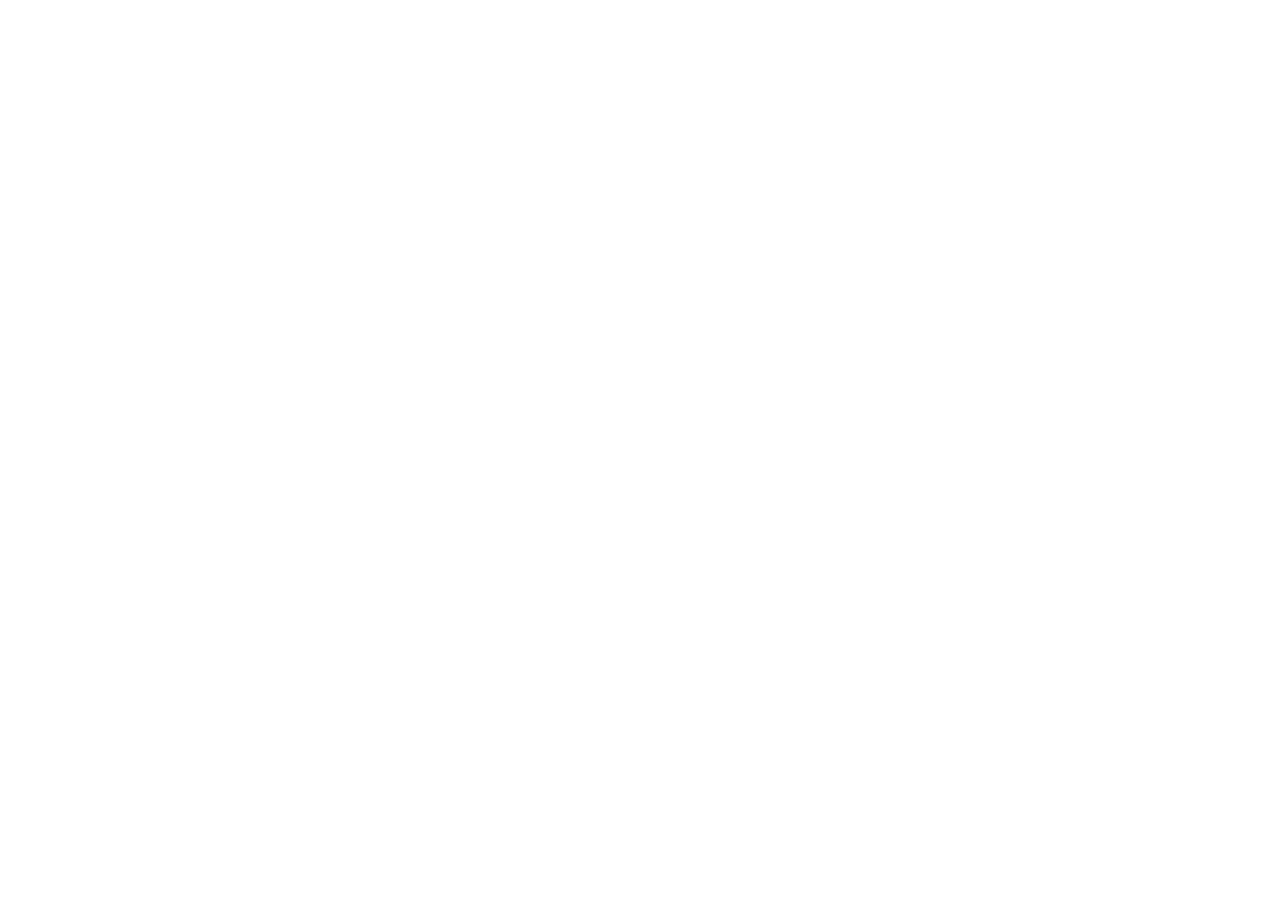
==== index.html @ f338c0af "Add files via upload" ====
<!DOCTYPE html>
<html lang="es">
<head>
  <meta charset="UTF-8" />
  <meta name="viewport" content="width=device-width, initial-scale=1.0" />
  <title>Manual de Comercio Electrónico</title>
  <link rel="stylesheet" href="./style.css" />
  <link rel="stylesheet" href="./data/book-styles.css" />
</head>
<body>
  <div id="app"></div>
  <script src="https://unpkg.com/vue@3/dist/vue.global.prod.js"></script>
  <script src="./app.js"></script>
</body>
</html>
---- style.css ----
:root{
  --bg:#1a1418;
  --panel:#261b24;
  --panel-2:#352230;
  --panel-3:#462b3b;
  --line:#6e465b;
  --accent:#b25a7d;
  --accent-2:#d889a7;
  --text:#f8eef2;
  --muted:#d7c1cb;
  --shadow:0 10px 30px rgba(0,0,0,.35);
}
*{box-sizing:border-box}
html,body{margin:0;padding:0;background:linear-gradient(180deg,#161116 0%, #1f1820 100%);color:var(--text);font-family:system-ui,-apple-system,Segoe UI,Roboto,Arial,sans-serif}
a{color:inherit}
button{font:inherit}
.app-shell{min-height:100vh}
.topbar{
  position:sticky; top:0; z-index:3000;
  display:flex; align-items:center; justify-content:center; flex-wrap:wrap; gap:10px;
  padding:10px 12px;
  background:linear-gradient(180deg,var(--panel),var(--panel-2));
  border-bottom:1px solid var(--line);
  box-shadow:0 2px 15px rgba(0,0,0,.55);
}
.title-pill{
  background:rgba(255,255,255,.05); border:1px solid var(--line); color:#ffe1eb;
  padding:8px 12px; border-radius:999px; font-weight:700;
}
.btn, .control-btn{
  border:none; cursor:pointer; text-decoration:none;
  background:#533446; color:white; padding:9px 13px; border-radius:10px;
  border:1px solid #744b61; box-shadow:var(--shadow);
}
.btn:hover, .control-btn:hover{background:#684256}
.controls{
  display:flex; align-items:center; gap:8px; background:#241a22;
  padding:5px 10px; border-radius:12px; border:1px solid var(--line)
}
.zoom-val{
  min-width:58px; text-align:center; font-weight:700; font-family:ui-monospace, SFMono-Regular, Menlo, Consolas, monospace;
}
.page{
  max-width:1100px; margin:0 auto; padding:24px;
}
.hero{
  background:linear-gradient(135deg,var(--panel) 0%, var(--panel-3) 100%);
  border:1px solid var(--line); border-radius:24px; padding:28px; box-shadow:var(--shadow); margin-bottom:18px;
}
.hero h1{margin:0 0 8px; font-size:clamp(1.7rem,3vw,2.5rem)}
.hero p{margin:0; color:var(--muted); line-height:1.55}
.chapter-grid{
  display:grid; grid-template-columns:repeat(auto-fit,minmax(250px,1fr)); gap:14px;
}
.chapter-card{
  display:block; background:rgba(255,255,255,.03); border:1px solid var(--line); border-radius:18px;
  padding:18px; text-decoration:none; box-shadow:var(--shadow); transition:.18s ease;
}
.chapter-card:hover{transform:translateY(-2px); border-color:var(--accent-2)}
.chapter-tag{
  display:inline-block; padding:4px 10px; border-radius:999px;
  background:rgba(216,137,167,.16); color:#ffdbe7; font-size:.82rem; margin-bottom:10px;
}
.chapter-name{font-weight:800; margin-bottom:6px}
.chapter-meta{color:var(--muted)}
.reader-wrap{padding:14px 0 36px}
.book{
  display:flex; flex-direction:column; align-items:center; width:100%;
}
.page-box{
  position:relative;
  width:738px;
  aspect-ratio:738 / 1041;
  margin:0 0 22px 0;
  background:white;
  overflow:hidden;
  box-shadow:0 10px 30px rgba(0,0,0,0.8);
  flex:0 0 auto;
}
.page-scale{
  position:absolute; top:0; left:0; width:738px; height:1041px; transform-origin:top left;
}
.muted{color:var(--muted)}
.status{padding:40px 20px; text-align:center; color:var(--muted)}
.home-link{margin-right:auto}
.chapter-nav{display:flex; gap:10px; align-items:center; flex-wrap:wrap}
@media (max-width: 760px){
  .topbar{justify-content:flex-start}
  .home-link{margin-right:0}
  .title-pill{width:100%}
  .page{padding:16px}
}
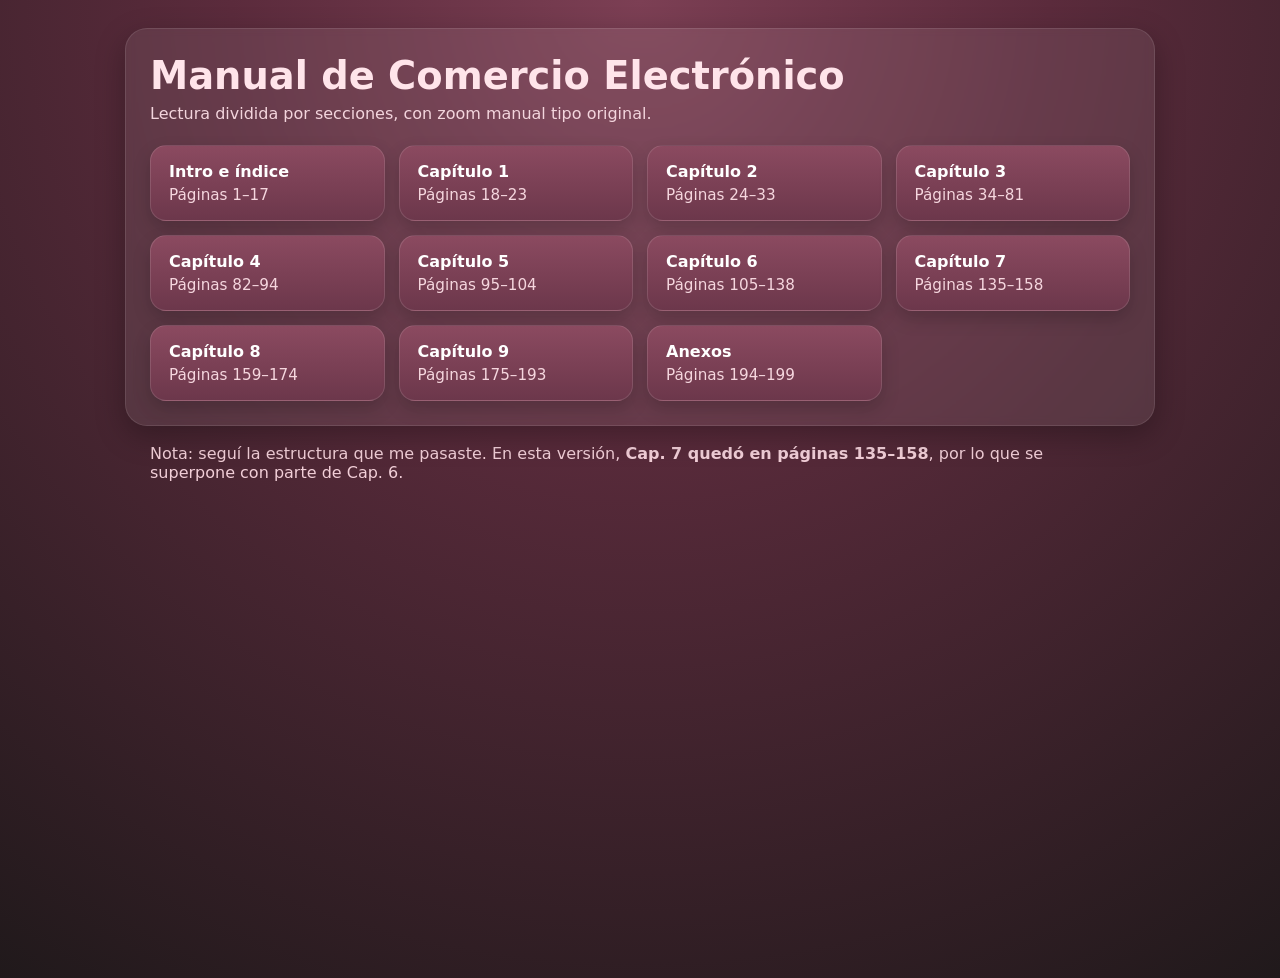
==== commit f8f4713a: "Add files via upload" ====
--- a/index.html
+++ b/index.html
@@ -1,15 +1,69 @@
 <!DOCTYPE html>
-<html lang="es">
-<head>
-  <meta charset="UTF-8" />
-  <meta name="viewport" content="width=device-width, initial-scale=1.0" />
-  <title>Manual de Comercio Electrónico</title>
-  <link rel="stylesheet" href="./style.css" />
-  <link rel="stylesheet" href="./data/book-styles.css" />
+<html lang="es"><head><meta charset="UTF-8"><meta name="viewport" content="width=device-width, initial-scale=1.0">
+<title>Manual de Comercio Electrónico</title>
+<style>
+:root { --zoom: 1; }
+body{margin:0;background:#181516;color:#f5eef0;font-family:system-ui,-apple-system,Segoe UI,Roboto,sans-serif;}
+.nav-bar{
+ position:sticky; top:0; width:100%; background:linear-gradient(180deg,#6f3348,#532636);
+ padding:10px 12px; display:flex; flex-wrap:wrap; justify-content:center; align-items:center; gap:12px;
+ z-index:2000; box-shadow:0 2px 14px rgba(0,0,0,.35);
+}
+.nav-bar a,.nav-bar button{background:#8d4960;color:#fff;border:none;padding:9px 13px;cursor:pointer;border-radius:10px;font-weight:700;text-decoration:none}
+.nav-bar a:hover,.nav-bar button:hover{background:#a85b75}
+.controls{display:flex;align-items:center;gap:8px;background:rgba(255,255,255,.12);padding:6px 10px;border-radius:999px}
+.zoom-val{min-width:56px;text-align:center;font-weight:700;font-family:ui-monospace,Consolas,monospace}
+.main{padding:16px 10px 32px;display:flex;flex-direction:column;align-items:center;width:100%;box-sizing:border-box}
+.page-box{
+ position:relative;
+ width:calc(738px * var(--zoom)) !important;
+ height:calc(1041px * var(--zoom)) !important;
+ margin:0 0 18px 0;
+ background:#fff;
+ overflow:hidden;
+ box-shadow:0 10px 28px rgba(0,0,0,.42);
+ border-radius:4px;
+}
+.page-scale{
+ position:absolute;top:0;left:0;width:738px;height:1041px;
+ transform-origin:top left;
+ transform:scale(var(--zoom));
+}
+.section-title{max-width:1000px;margin:20px auto 10px;padding:0 12px;text-align:center}
+.section-title h1{margin:0 0 6px;color:#ffd9e3;font-size:clamp(1.4rem,2vw,2rem)}
+.section-title p{margin:0;color:#e8c8d1}
+.index-wrap{min-height:100vh;background:radial-gradient(circle at top,#7c3f54 0,#5b2b3c 35%,#20191b 100%);padding:28px 16px 50px}
+.index-card{max-width:980px;margin:0 auto;background:rgba(255,255,255,.08);backdrop-filter:blur(4px);border:1px solid rgba(255,255,255,.1);border-radius:22px;padding:24px;box-shadow:0 10px 30px rgba(0,0,0,.28)}
+.index-card h1{margin:0 0 6px;font-size:clamp(1.7rem,3vw,2.4rem);color:#ffe4ea}
+.index-card p{margin:0 0 22px;color:#f3d5dd}
+.grid{display:grid;grid-template-columns:repeat(auto-fit,minmax(210px,1fr));gap:14px}
+.chapter-link{display:block;padding:16px 18px;border-radius:16px;text-decoration:none;background:linear-gradient(180deg,#8b4a60,#6c374b);color:white;border:1px solid rgba(255,255,255,.12);box-shadow:0 8px 18px rgba(0,0,0,.18)}
+.chapter-link:hover{transform:translateY(-1px);background:linear-gradient(180deg,#9b5870,#764055)}
+.chapter-link strong{display:block;font-size:1rem;margin-bottom:4px}
+.chapter-link span{color:#f5d6de;font-size:.95rem}
+.note{max-width:980px;margin:18px auto 0;color:#f2cfd8}
+@media (max-width: 820px){
+ .page-box{max-width:100%}
+ .nav-bar{gap:8px}
+ .nav-bar a,.nav-bar button{padding:8px 10px}
+}
+@media print{
+ .nav-bar,.section-title{display:none!important}
+ body{background:#fff}
+ .main{padding:0}
+ .page-box{box-shadow:none;margin:0 auto 8px}
+}
+</style>
 </head>
 <body>
-  <div id="app"></div>
-  <script src="https://unpkg.com/vue@3/dist/vue.global.prod.js"></script>
-  <script src="./app.js"></script>
-</body>
-</html>
+<div class="index-wrap">
+  <div class="index-card">
+    <h1>Manual de Comercio Electrónico</h1>
+    <p>Lectura dividida por secciones, con zoom manual tipo original.</p>
+    <div class="grid">
+      <a class="chapter-link" href="intro-indice.html"><strong>Intro e índice</strong><span>Páginas 1–17</span></a><a class="chapter-link" href="cap-1.html"><strong>Capítulo 1</strong><span>Páginas 18–23</span></a><a class="chapter-link" href="cap-2.html"><strong>Capítulo 2</strong><span>Páginas 24–33</span></a><a class="chapter-link" href="cap-3.html"><strong>Capítulo 3</strong><span>Páginas 34–81</span></a><a class="chapter-link" href="cap-4.html"><strong>Capítulo 4</strong><span>Páginas 82–94</span></a><a class="chapter-link" href="cap-5.html"><strong>Capítulo 5</strong><span>Páginas 95–104</span></a><a class="chapter-link" href="cap-6.html"><strong>Capítulo 6</strong><span>Páginas 105–138</span></a><a class="chapter-link" href="cap-7.html"><strong>Capítulo 7</strong><span>Páginas 135–158</span></a><a class="chapter-link" href="cap-8.html"><strong>Capítulo 8</strong><span>Páginas 159–174</span></a><a class="chapter-link" href="cap-9.html"><strong>Capítulo 9</strong><span>Páginas 175–193</span></a><a class="chapter-link" href="anexos.html"><strong>Anexos</strong><span>Páginas 194–199</span></a>
+    </div>
+  </div>
+  <div class="note">Nota: seguí la estructura que me pasaste. En esta versión, <strong>Cap. 7 quedó en páginas 135–158</strong>, por lo que se superpone con parte de Cap. 6.</div>
+</div>
+</body></html>
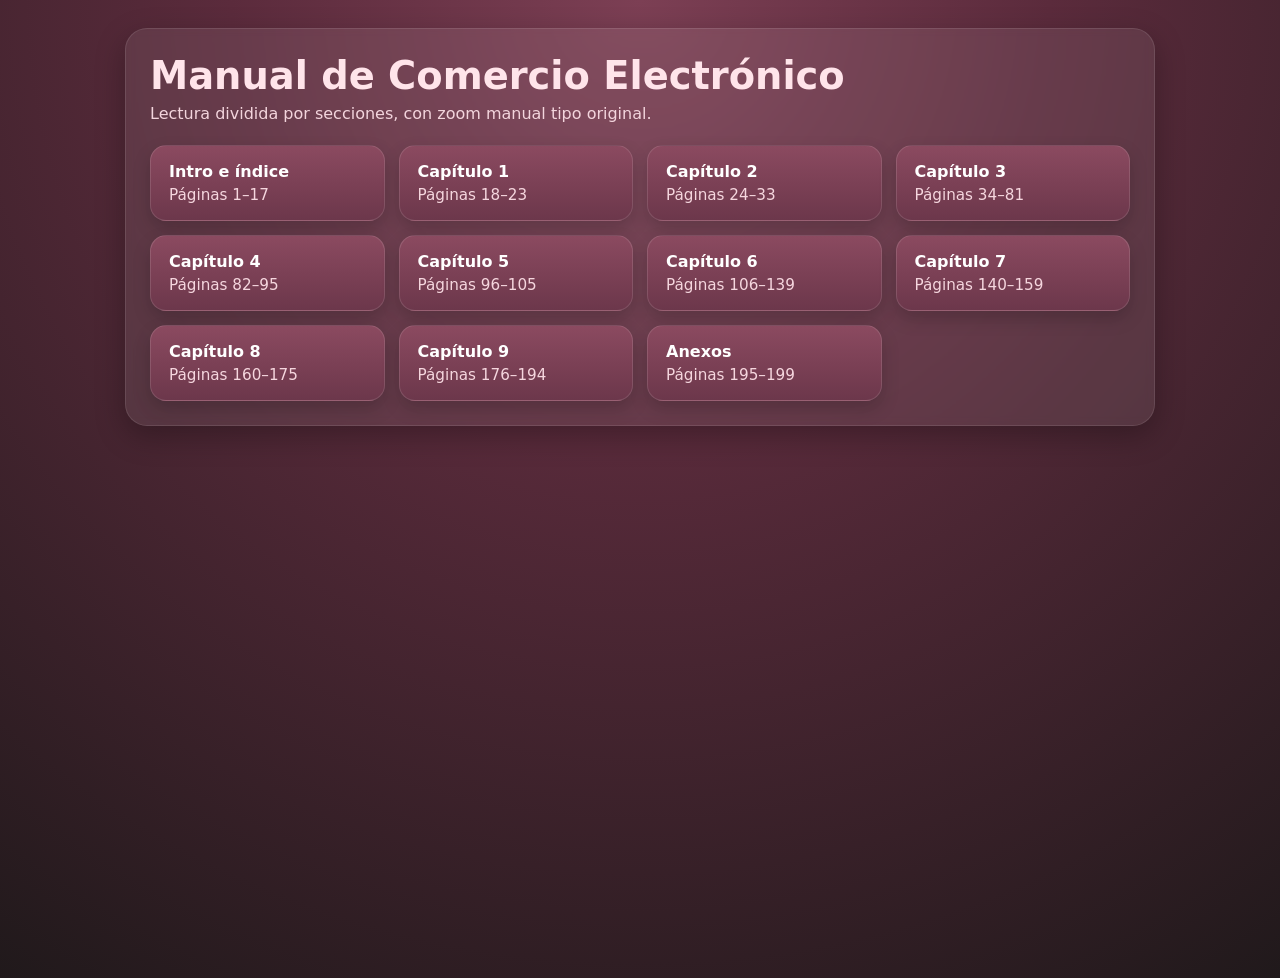
==== commit bcb5ed2e: "Add files via upload" ====
--- a/index.html
+++ b/index.html
@@ -61,9 +61,9 @@
     <h1>Manual de Comercio Electrónico</h1>
     <p>Lectura dividida por secciones, con zoom manual tipo original.</p>
     <div class="grid">
-      <a class="chapter-link" href="intro-indice.html"><strong>Intro e índice</strong><span>Páginas 1–17</span></a><a class="chapter-link" href="cap-1.html"><strong>Capítulo 1</strong><span>Páginas 18–23</span></a><a class="chapter-link" href="cap-2.html"><strong>Capítulo 2</strong><span>Páginas 24–33</span></a><a class="chapter-link" href="cap-3.html"><strong>Capítulo 3</strong><span>Páginas 34–81</span></a><a class="chapter-link" href="cap-4.html"><strong>Capítulo 4</strong><span>Páginas 82–94</span></a><a class="chapter-link" href="cap-5.html"><strong>Capítulo 5</strong><span>Páginas 95–104</span></a><a class="chapter-link" href="cap-6.html"><strong>Capítulo 6</strong><span>Páginas 105–138</span></a><a class="chapter-link" href="cap-7.html"><strong>Capítulo 7</strong><span>Páginas 135–158</span></a><a class="chapter-link" href="cap-8.html"><strong>Capítulo 8</strong><span>Páginas 159–174</span></a><a class="chapter-link" href="cap-9.html"><strong>Capítulo 9</strong><span>Páginas 175–193</span></a><a class="chapter-link" href="anexos.html"><strong>Anexos</strong><span>Páginas 194–199</span></a>
+      <a class="chapter-link" href="intro-indice.html"><strong>Intro e índice</strong><span>Páginas 1–17</span></a><a class="chapter-link" href="cap-1.html"><strong>Capítulo 1</strong><span>Páginas 18–23</span></a><a class="chapter-link" href="cap-2.html"><strong>Capítulo 2</strong><span>Páginas 24–33</span></a><a class="chapter-link" href="cap-3.html"><strong>Capítulo 3</strong><span>Páginas 34–81</span></a><a class="chapter-link" href="cap-4.html"><strong>Capítulo 4</strong><span>Páginas 82–95</span></a><a class="chapter-link" href="cap-5.html"><strong>Capítulo 5</strong><span>Páginas 96–105</span></a><a class="chapter-link" href="cap-6.html"><strong>Capítulo 6</strong><span>Páginas 106–139</span></a><a class="chapter-link" href="cap-7.html"><strong>Capítulo 7</strong><span>Páginas 140–159</span></a><a class="chapter-link" href="cap-8.html"><strong>Capítulo 8</strong><span>Páginas 160–175</span></a><a class="chapter-link" href="cap-9.html"><strong>Capítulo 9</strong><span>Páginas 176–194</span></a><a class="chapter-link" href="anexos.html"><strong>Anexos</strong><span>Páginas 195–199</span></a>
     </div>
   </div>
-  <div class="note">Nota: seguí la estructura que me pasaste. En esta versión, <strong>Cap. 7 quedó en páginas 135–158</strong>, por lo que se superpone con parte de Cap. 6.</div>
+  
 </div>
 </body></html>
